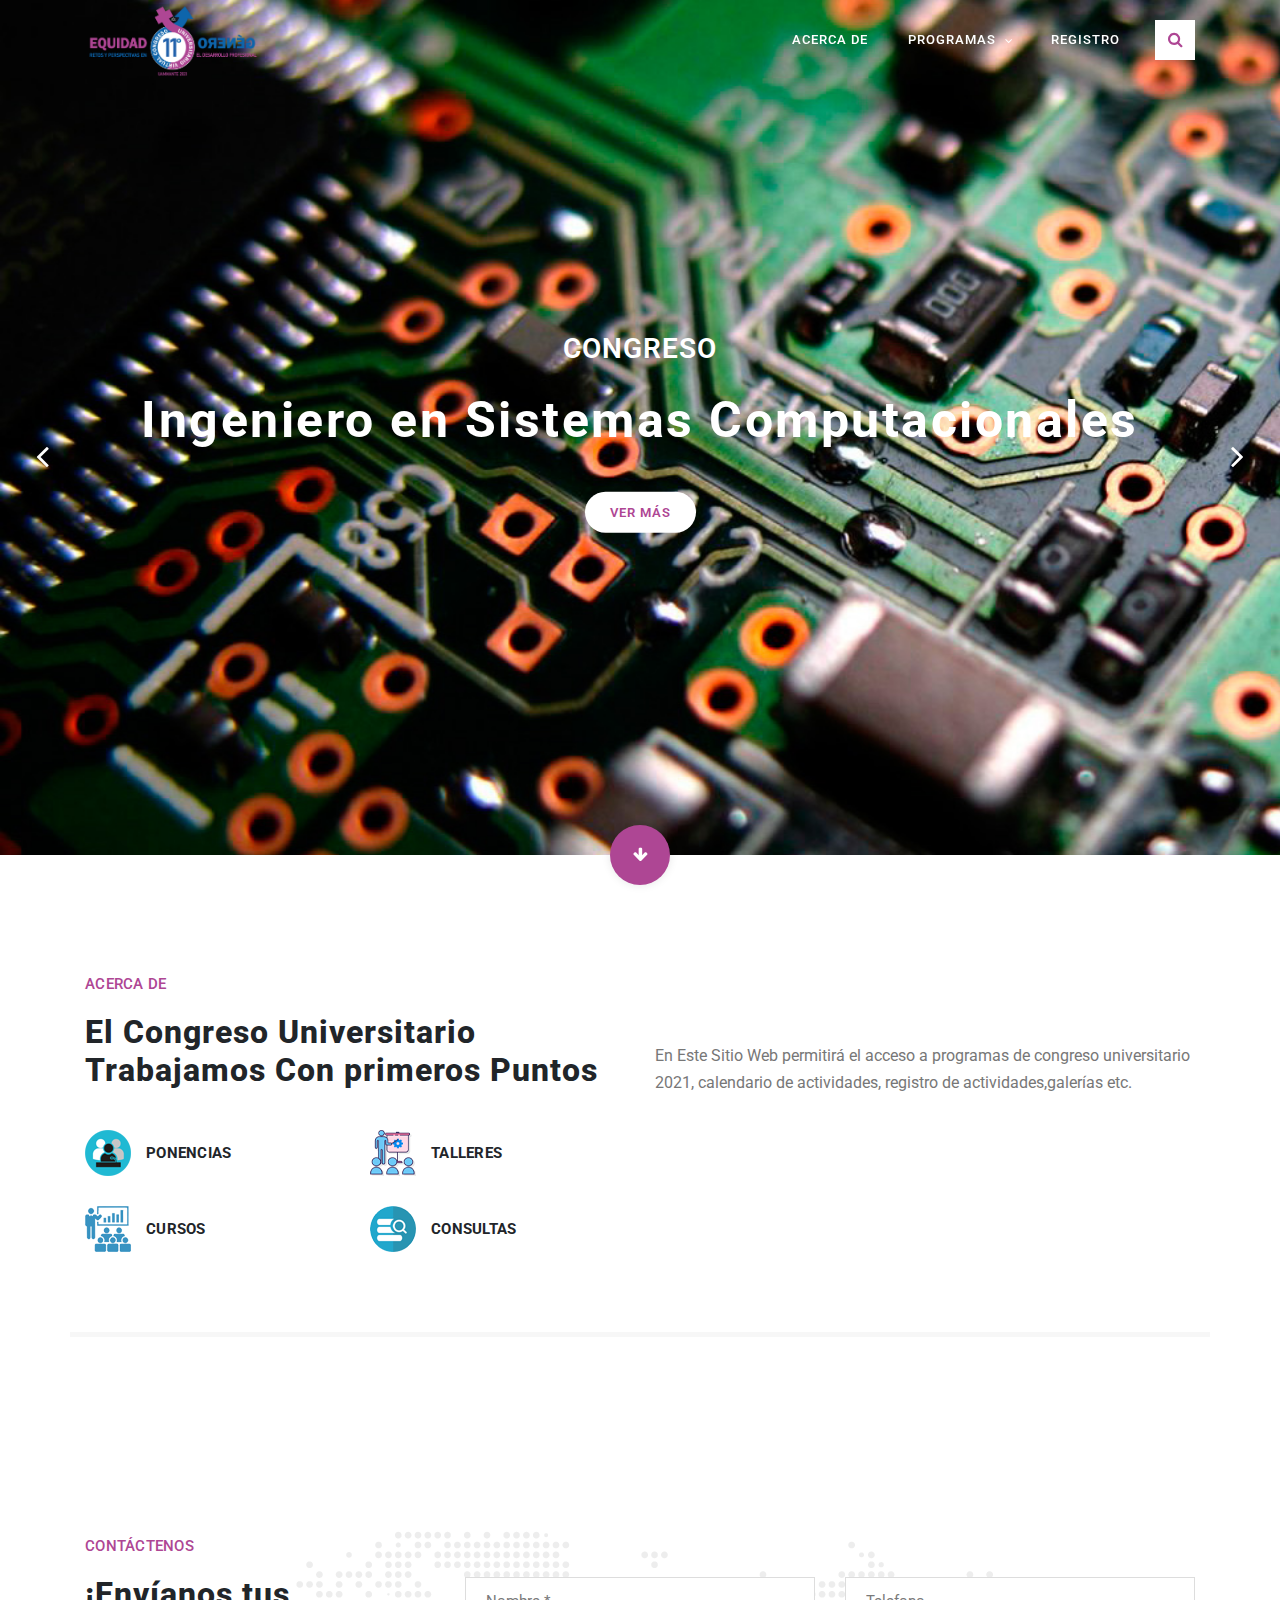
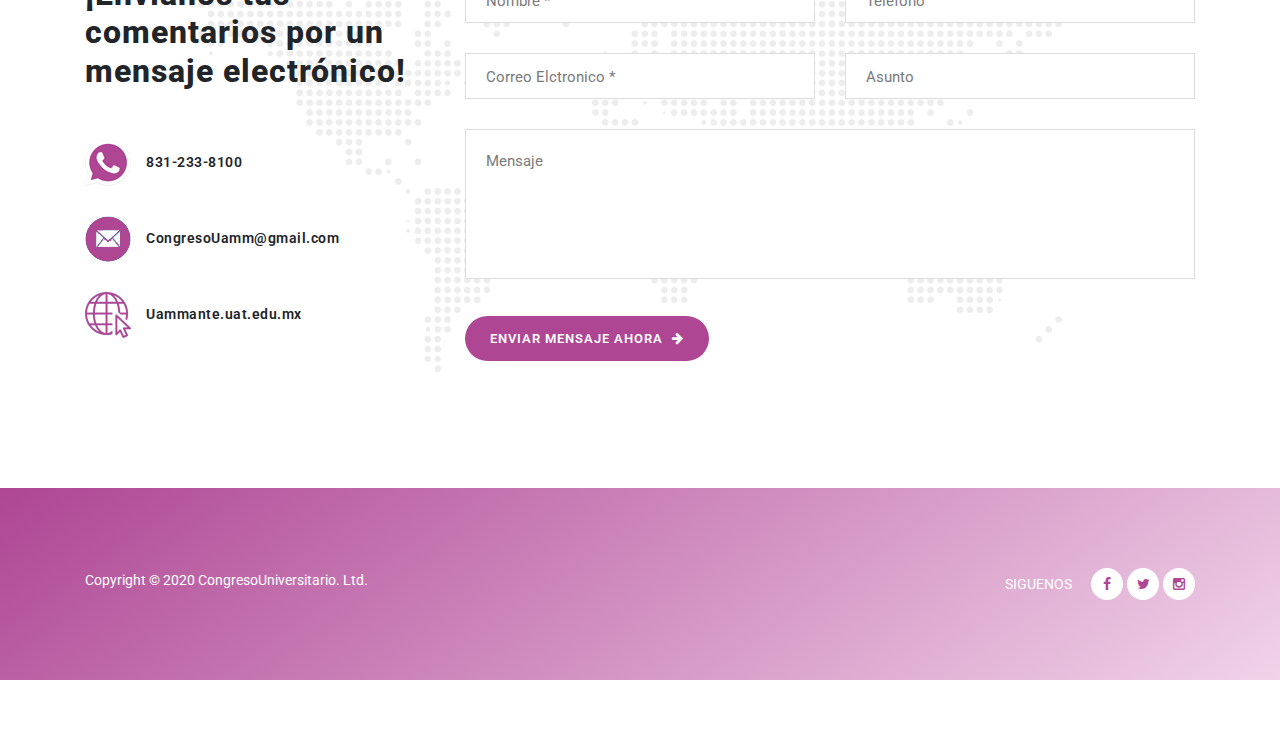
==== index.html @ ddf9e932 "First Commit" ====
<!DOCTYPE html>
<html lang="en">

  <head>

    <meta charset="utf-8">
    <meta name="viewport" content="width=device-width, initial-scale=1, shrink-to-fit=no">
    <meta name="description" content="">
    <meta name="author" content="">
    <link href="https://fonts.googleapis.com/css?family=Raleway:100,200,300,400,500,600,700,800,900&display=swap" rel="stylesheet">

    <title>Congreso Universitario UAMMante 2021</title>

<!--

Breezed Template

https://templatemo.com/tm-543-breezed

-->
    <!-- Additional CSS Files -->
    <link rel="stylesheet" type="text/css" href="assets/css/bootstrap.min.css">

    <link rel="stylesheet" type="text/css" href="assets/css/font-awesome.css">

    <link rel="stylesheet" href="assets/css/templatemo-breezed.css">

    <link rel="stylesheet" href="assets/css/owl-carousel.css">

    <link rel="stylesheet" href="assets/css/lightbox.css">

    <link rel="icon" href="assets/images/Logo.ico">

    <link rel="stylesheet" href="assets/css/stylesUamm.css">
    
   
    </head>
    
    <body>

    
    <!-- ***** Preloader Start ***** -->
    <div id="preloader">
        <div class="jumper">
            <div></div>
            <div></div>
            <div></div>
        </div>
    </div>  
    <!-- ***** Preloader End ***** -->
    
    
    <!-- ***** Header Area Start ***** -->
    <header class="header-area header-sticky">
        <div class="container">
            <div class="row">
                <div class="col-12">
                    <nav class="main-nav">
                        <!-- ***** Logo Start ***** -->
                        <a href="index.html" class="logo">
                            <img src="assets/images/Congreso.png" style="height:75px;">
                        </a>
                        <!-- ***** Logo End ***** -->
                        <!-- ***** Menu Start ***** -->
                        <ul class="nav">
                            
                            <li class="scroll-to-section"><a href="#about">Acerca De</a></li>
                            
                            <li class="submenu">
                                <a href="javascript:;">Programas</a>
                                <ul>
                                    <li><a href="agronomos.html">Agronomos</a></li>
                                    <li><a href="sistemas.html">Sistemas Computacionales</a></li>
                                    <li><a href="">Bioquimicos</a></li>
                                    <li><a href="">Contador Publico</a></li>
                                    <li><a href="">Enfermeria</a></li>
                                    <li><a href="">Nutricion</a></li>
                                </ul>
                            
                            <li class="scroll-to-section"><a href="#contact-us">Registro </a></li> 
                            <div class="search-icon">
                                <a href="#search"><i class="fa fa-search"></i></a>
                            </div>
                        </ul>        
                        <a class='menu-trigger'>
                            <span>Menu</span>
                        </a>
                        <!-- ***** Menu End ***** -->
                    </nav>
                </div>
            </div>
        </div>
    </header>
    <!-- ***** Header Area End ***** -->
    
    <!-- ***** Search Area ***** -->
    <div id="search">
        <button type="button" class="close">×</button>
        <form id="contact" action="#" method="get">
            <fieldset>
                <input type="search" name="q" placeholder="Buscar(s)" aria-label="Search through site content">
            </fieldset>
            <fieldset>
                <button type="submit" class="main-button">Search</button>
            </fieldset>
        </form>
    </div>

    <!-- ***** Main Banner Area Start ***** -->
    <div class="main-banner header-text" id="top">
        
        <div class="Modern-Slider">
          <!-- Item -->
          <div class="item">
            <div class="img-fill">
                <img src="assets/images/Sistemas.jpg" alt="">
                <div class="text-content">
                  <h3>Congreso</h3>
                  <h5>Ingeniero en Sistemas Computacionales</h5>                  
                  <a href="sistemas.html" class="main-filled-button">Ver más</a>
                </div>
            </div>
          </div>
          <!-- // Item -->
          <!-- Item -->
          <div class="item">
            <div class="img-fill">
                <img src="assets/images/Agronomo.jpg" alt="">
                <div class="text-content">
                  <h3>Congreso</h3>
                  <h5>Ingeniero Agrónomo</h5>
                  <a href="agronomos.html" class="main-filled-button">Ver más</a>
                </div>
            </div>
          </div>
          <!-- // Item -->
          <!-- Item -->
          <div class="item">
            <div class="img-fill">
                <img src="assets/images/Bioquimico.jpg" alt="">
                <div class="text-content">
                  <h3>Congreso</h3>
                  <h5>Ingeniero Bioquimico Industrial</h5>
                  <a href="#testimonials" class="main-filled-button">Ver más</a>
                </div>
            </div>
          </div>
          <!-- // Item -->
          <!-- Item -->
          <div class="item">
            <div class="img-fill">
                <img src="assets/images/Enfermeria.jpeg" alt="">
                <div class="text-content main-banner">
                  <h3>Congreso</h3>
                  <h5>Licenciatura En Enfermeria</h5>
                  <a href="#testimonials" class="main-filled-button">Ver más</a>
                </div>
            </div>
          </div>
          <!-- // Item -->
          <!-- Item -->
          <div class="item">
            <div class="img-fill">
                <img src="assets/images/Nutricion.jpg" alt="">
                <div class="text-content ">
                  <h3>Congreso</h3>
                  <h5>Licenciatura En Nutricion</h5>
                  <a href="#testimonials" class="main-filled-button">Ver más</a>
                </div>
            </div>
          </div>
          <!-- // Item -->
          <!-- Item -->
          <div class="item">
            <div class="img-fill">
                <img src="assets/images/Contador.jpg" alt="">
                <div class="text-content">
                  <h3>Congreso</h3>
                  <h5>Contador Publico</h5>
                  <a href="#testimonials" class="main-filled-button">Ver más</a>
                </div>
            </div>
          </div>
          <!-- // Item -->
        </div>
    </div>
    <div class="scroll-down scroll-to-section"><a href="#about"><i class="fa fa-arrow-down"></i></a></div>
    <!-- ***** Main Banner Area End ***** -->

    <!-- ***** About Area Starts ***** -->
    <section class="section" id="about">
        <div class="container">
            <div class="row">
                <div class="col-lg-6 col-md-6 col-xs-12">
                    <div class="left-text-content">
                        <div class="section-heading">
                            <h6>Acerca De</h6>
                            <h2>El Congreso Universitario Trabajamos Con primeros Puntos</h2>
                        </div>
                        <div class="row">
                            <div class="col-md-6 col-sm-6">
                                <div class="service-item">
                                    <img src="assets/images/ponencia.png" alt="">
                                    <h4>Ponencias</h4>
                                </div>
                            </div>
                            <div class="col-md-6 col-sm-6">
                                <div class="service-item">
                                    <img src="assets/images/Talleres.png" alt="">
                                    <h4>Talleres</h4>
                                </div>
                            </div>
                            <div class="col-md-6 col-sm-6">
                                <div class="service-item">
                                    <img src="assets/images/Cursos.png" alt="">
                                    <h4>Cursos</h4>
                                </div>
                            </div>
                            <div class="col-md-6 col-sm-6">
                                <div class="service-item">
                                    <img src="assets/images/Consulta.png" alt="">
                                    <h4>Consultas</h4>
                                </div>
                            </div>                            
                        </div>
                    </div>
                </div>
                <div class="col-lg-6 col-md-6 col-xs-12">
                    <div class="right-text-content">
                        <p><a rel="nofollow noopener" href="https://templatemo.com/tm-543-breezed" target="_parent"></a> 
                        <br>En Este Sitio Web permitirá el acceso a programas de congreso universitario 2021, calendario de actividades, registro de 
                        actividades,galerías etc.</p>
                    </div>
                </div>
            </div>
        </div>
    </section>
    <!-- ***** About Area Ends ***** -->

    <!-- ***** Features Big Item Start ***** -->
    <section class="section" id="features">
       
    <!-- ***** Features Big Item End ***** -->
    <!-- ***** Contact Us Area Starts ***** -->
    <section class="section" id="contact-us">
        <div class="container">
            <div class="row">
                <div class="col-lg-4 col-md-4 col-xs-12">
                    <div class="left-text-content">
                        <div class="section-heading">
                            <h6>CONTÁCTENOS</h6>
                            <h2>¡Envíanos tus comentarios por un mensaje electrónico!</h2>
                        </div>
                        <ul class="contact-info">
                            <li><img src="assets/images/telefono.png" alt="">831-233-8100</li>
                            <li><img src="assets/images/correo.png" alt="">CongresoUamm@gmail.com</li>
                            <li><img src="assets/images/Internet.png" alt="">Uammante.uat.edu.mx</li>
                        </ul>
                    </div>
                </div>
                <div class="col-lg-8 col-md-8 col-xs-12">
                    <div class="contact-form">
                        <form id="contact" onsubmit="SendEmailAsync()">
                          <div class="row">
                            <div class="col-md-6 col-sm-12">
                              <fieldset>
                                <input name="name" type="text" id="name" placeholder="Nombre *" required="">
                              </fieldset>
                            </div>
                            <div class="col-md-6 col-sm-12">
                              <fieldset>
                                <input name="phone" type="text" id="phone" placeholder="Telefono" required="">
                              </fieldset>
                            </div>
                            <div class="col-md-6 col-sm-12">
                              <fieldset>
                                <input name="email" type="email" id="email" placeholder="Correo Elctronico *" required="">
                              </fieldset>
                            </div>
                            <div class="col-md-6 col-sm-12">
                              <fieldset>
                                <input name="subject" type="text" id="subject" placeholder="Asunto">
                              </fieldset>
                            </div>
                            <div class="col-lg-12">
                              <fieldset>
                                <textarea name="message" rows="6" id="message" placeholder="Mensaje" required=""></textarea>
                              </fieldset>
                            </div>
                            <div class="col-lg-12">
                              <fieldset>
                                <button type="submit" id="sendEmail" class="main-button-icon">Enviar Mensaje Ahora <i class="fa fa-arrow-right"></i></button>
                              </fieldset>
                            </div>
                          </div>
                        </form>
                    </div>
                </div>
            </div>
        </div>
    </section>
    <!-- ***** Contact Us Area Ends ***** -->
    
    <!-- ***** Footer Start ***** -->
    <footer>
        <div class="container">
            <div class="row">
                <div class="col-lg-6 col-xs-12">
                    <div class="left-text-content">
                        <p>Copyright &copy; 2020 CongresoUniversitario. Ltd. 
                        
                        
                    </div>
                </div>
                <div class="col-lg-6 col-xs-12">
                    <div class="right-text-content">
                            <ul class="social-icons">
                                <li><p>SIGUENOS</p></li>
                                <li><a rel="nofollow" href="https://www.facebook.com/UAT.UAMMante/"><i class="fa fa-facebook"></i></a></li>
                                <li><a rel="nofollow" href="https://twitter.com/UamManteUat"><i class="fa fa-twitter"></i></a></li>
                                <li><a rel="nofollow" href="https://www.instagram.com/uammante/"><i class="fa fa-instagram"></i></a></li>
                                
                            </ul>
                    </div>
                </div>
            </div>
        </div>
    </footer>

    <!--BacEndScript-->
    <script src="./ScriptsBackEnd/sendEmail.js"></script>

    <!-- jQuery -->
    <script src="assets/js/jquery-2.1.0.min.js"></script>

    <!-- Bootstrap -->
    <script src="assets/js/popper.js"></script>
    <script src="assets/js/bootstrap.min.js"></script>

    <!-- Plugins -->
    <script src="assets/js/owl-carousel.js"></script>
    <script src="assets/js/scrollreveal.min.js"></script>
    <script src="assets/js/waypoints.min.js"></script>
    <script src="assets/js/jquery.counterup.min.js"></script>
    <script src="assets/js/imgfix.min.js"></script> 
    <script src="assets/js/slick.js"></script> 
    <script src="assets/js/lightbox.js"></script> 
    <script src="assets/js/isotope.js"></script> 
    
    <!-- Global Init -->
    <script src="assets/js/custom.js"></script>

    <script>

        $(function() {
            var selectedClass = "";
            $("p").click(function(){
            selectedClass = $(this).attr("data-rel");
            $("#portfolio").fadeTo(50, 0.1);
                $("#portfolio div").not("."+selectedClass).fadeOut();
            setTimeout(function() {
              $("."+selectedClass).fadeIn();
              $("#portfolio").fadeTo(50, 1);
            }, 500);
                
            });
        });

    </script>

  </body>
</html>
---- assets/css/templatemo-breezed.css ----
/*

Breezed Template

https://templatemo.com/tm-543-breezed

*/

/* ---------------------------------------------
Table of contents
------------------------------------------------
01. font & reset css
02. reset
03. global styles
04. header
05. banner
06. features
07. testimonials
08. contact
09. footer
10. preloader
11. search
12. portfolio

--------------------------------------------- */
/* 
---------------------------------------------
font & reset css
--------------------------------------------- 
*/
@import url("https://fonts.googleapis.com/css?family=Poppins:100,200,300,400,500,600,700,800,900");
/* 
---------------------------------------------
reset
--------------------------------------------- 
*/
html, body, div, span, applet, object, iframe, h1, h2, h3, h4, h5, h6, p, blockquote, div
pre, a, abbr, acronym, address, big, cite, code, del, dfn, em, font, img, ins, kbd, q,
s, samp, small, strike, strong, sub, sup, tt, var, b, u, i, center, dl, dt, dd, ol, ul, li,
figure, header, nav, section, article, aside, footer, figcaption {
  margin: 0;
  padding: 0;
  border: 0;
  outline: 0;
}

.clearfix:after {
  content: ".";
  display: block;
  clear: both;
  visibility: hidden;
  line-height: 0;
  height: 0;
}

.clearfix {
  display: inline-block;
}

html[xmlns] .clearfix {
  display: block;
}

* html .clearfix {
  height: 1%;
}

ul, li {
  padding: 0;
  margin: 0;
  list-style: none;
}

header, nav, section, article, aside, footer, hgroup {
  display: block;
}

* {
  box-sizing: border-box;
}

html, body {
  font-family: 'Raleway', sans-serif;
  font-weight: 400;
  background-color: #fff;
  font-size: 16px;
  -ms-text-size-adjust: 100%;
  -webkit-font-smoothing: antialiased;
  -moz-osx-font-smoothing: grayscale;
}

a {
  text-decoration: none !important;
}

h1, h2, h3, h4, h5, h6 {
  margin-top: 0px;
  margin-bottom: 0px;
}

ul {
  margin-bottom: 0px;
}

p {
  font-size: 14px;
  line-height: 25px;
  color: #777;
}

/* 
---------------------------------------------
global styles
--------------------------------------------- 
*/
html,
body {
  background: #fff;
  font-family: 'Raleway', sans-serif;
}

::selection {
  background: #e1aff0;
  color: #fff;
}

::-moz-selection {
  background: #e1aff0;
  color: #fff;
}

@media (max-width: 991px) {
  html, body {
    overflow-x: hidden;
  }
  .mobile-top-fix {
    margin-top: 30px;
    margin-bottom: 0px;
  }
  .mobile-bottom-fix {
    margin-bottom: 30px;
  }
  .mobile-bottom-fix-big {
    margin-bottom: 60px;
  }
}

a.main-stroked-button {
  font-size: 13px;
  border-radius: 25px;
  padding: 11px 25px;
  background-color: transparent;
  border: 2px solid #fff;
  text-transform: uppercase;
  color: #fff;
  font-weight: 600;
  letter-spacing: 1px;
  -webkit-transition: all 0.3s ease 0s;
  -moz-transition: all 0.3s ease 0s;
  -o-transition: all 0.3s ease 0s;
  transition: all 0.3s ease 0s;
}

a.main-stroked-button:hover {
  background-color: #fff;
  color: #ae4694;
}

a.main-filled-button {
  font-size: 13px;
  border-radius: 25px;
  padding: 13px 25px;
  background-color: #fff;
  text-transform: uppercase;
  color: #ae4694;
  font-weight: 600;
  letter-spacing: 1px;
  -webkit-transition: all 0.3s ease 0s;
  -moz-transition: all 0.3s ease 0s;
  -o-transition: all 0.3s ease 0s;
  transition: all 0.3s ease 0s;
}

a.main-filled-button:hover {
  color: #fff;
  background-color: #ae4694;
}

a.main-button-icon {
  font-size: 13px;
  border-radius: 25px;
  padding: 13px 25px;
  background-color: #ae4694;
  text-transform: uppercase;
  color: #fff;
  font-weight: 600;
  letter-spacing: 1px;
  -webkit-transition: all 0.3s ease 0s;
  -moz-transition: all 0.3s ease 0s;
  -o-transition: all 0.3s ease 0s;
  transition: all 0.3s ease 0s;
}

a.main-button-icon i {
  margin-left: 5px;
  -webkit-transition: all 0.3s ease-in-out 0s;
  -moz-transition: all 0.3s ease-in-out 0s;
  -o-transition: all 0.3s ease-in-out 0s;
  transition: all 0.3s ease-in-out 0s;
}

a.main-button-icon:hover i {
  padding-left: 5px;
}

button.main-button {
  outline: none;
  border: none;
  cursor: pointer;
  font-size: 13px;
  border-radius: 25px;
  padding: 10px 25px;
  background-color: #fff;
  text-transform: uppercase;
  color: #ae4694;
  font-weight: 600;
  letter-spacing: 1px;
  -webkit-transition: all 0.3s ease 0s;
  -moz-transition: all 0.3s ease 0s;
  -o-transition: all 0.3s ease 0s;
  transition: all 0.3s ease 0s;
}

button.main-button:hover {
  color: #fff;
  background-color: #ae4694;
}

button.main-button-icon {
  border: none;
  outline: none;
  font-size: 13px;
  border-radius: 25px;
  padding: 13px 25px;
  background-color: #ae4694;
  text-transform: uppercase;
  color: #fff;
  font-weight: 600;
  letter-spacing: 1px;
  -webkit-transition: all 0.3s ease 0s;
  -moz-transition: all 0.3s ease 0s;
  -o-transition: all 0.3s ease 0s;
  transition: all 0.3s ease 0s;
}

button.main-button-icon i {
  margin-left: 5px;
  -webkit-transition: all 0.3s ease-in-out 0s;
  -moz-transition: all 0.3s ease-in-out 0s;
  -o-transition: all 0.3s ease-in-out 0s;
  transition: all 0.3s ease-in-out 0s;
}

button.main-button-icon:hover i {
  padding-left: 5px;
}

a.text-button-icon {
  text-transform: uppercase;
  color: #1e1e1e;
  font-size: 13px;
  font-weight: 600;
  letter-spacing: 1px;
  -webkit-transition: all 0.3s ease 0s;
  -moz-transition: all 0.3s ease 0s;
  -o-transition: all 0.3s ease 0s;
  transition: all 0.3s ease 0s;
}

a.text-button-icon i {
  margin-left: 5px;
  -webkit-transition: all 0.3s ease-in-out 0s;
  -moz-transition: all 0.3s ease-in-out 0s;
  -o-transition: all 0.3s ease-in-out 0s;
  transition: all 0.3s ease-in-out 0s;
}

a.text-button-icon:hover {
  color: #5fb759;
}

a.text-button-icon:hover i {
  padding-left: 5px;
}


.section-heading h6 {
  font-size: 15px;
  font-weight: 500;
  text-transform: uppercase;
  letter-spacing: 0.25px;
  margin-top: 0px;
  margin-bottom: 0px;
}

.section-heading h2 {
  font-size: 32px;
  font-weight: 800;
  letter-spacing: 1px;
  margin-top: 20px;
  margin-bottom: 0px;
}


/* 
---------------------------------------------
header
--------------------------------------------- 
*/

.background-header {
  background-color: #fff;
  height: 80px!important;
  position: fixed!important;
  top: 0px;
  left: 0px;
  right: 0px;
  box-shadow: 0px 0px 10px rgba(0,0,0,0.15)!important;
}

.background-header .logo,
.background-header .main-nav .nav li a {
  color: #1e1e1e!important;
}

.background-header .main-nav .nav li:hover a {
  color: #5fb759!important;
}

.background-header .nav li a.active {
  color: #5fb759!important;
}

.header-area {
  position: absolute;
  top: 0px;
  left: 0px;
  right: 0px;
  z-index: 100;
  height: 100px;
  -webkit-transition: all .5s ease 0s;
  -moz-transition: all .5s ease 0s;
  -o-transition: all .5s ease 0s;
  transition: all .5s ease 0s;
}

.header-area .main-nav {
  min-height: 80px;
  background: transparent;
}

.header-area .main-nav .logo {
  line-height: 80px;
  color: #fff;
  font-size: 28px;
  font-weight: 700;
  text-transform: uppercase;
  letter-spacing: 2px;
  float: left;
  -webkit-transition: all 0.3s ease 0s;
  -moz-transition: all 0.3s ease 0s;
  -o-transition: all 0.3s ease 0s;
  transition: all 0.3s ease 0s;
}


.header-area .main-nav .nav {
  float: right;
  margin-top: 27px;
  margin-right: 0px;
  background-color: transparent;
  -webkit-transition: all 0.3s ease 0s;
  -moz-transition: all 0.3s ease 0s;
  -o-transition: all 0.3s ease 0s;
  transition: all 0.3s ease 0s;
  position: relative;
  z-index: 999;
}

.header-area .main-nav .nav li {
  padding-left: 20px;
  padding-right: 20px;
}

.header-area .main-nav .nav .search-icon {
  float: right;
  margin-left: 15px;
}

.header-area .main-nav .nav .search-icon a {
  background-color: #fff;
  color: #ae4694;
  width: 40px;
  height: 40px;
  display: inline-block;
  text-align: center;
  line-height: 40px;
}

@media (max-width: 767px) {
  .header-area .main-nav .nav .search-icon {
    float: none;
    text-align: center;
    width: 100%;
    background-color: #fff;
    margin-left: 0px;
  }
}

.header-area .main-nav .nav .search-icon a:hover {
  opacity: 1;
  color: #e780ce!important;
}

.header-area .main-nav .nav li a {
  display: block;
  font-weight: 500;
  font-size: 13px;
  color: #7a7a7a;
  text-transform: uppercase;
  -webkit-transition: all 0.3s ease 0s;
  -moz-transition: all 0.3s ease 0s;
  -o-transition: all 0.3s ease 0s;
  transition: all 0.3s ease 0s;
  height: 40px;
  line-height: 40px;
  border: transparent;
  letter-spacing: 1px;
}

.header-area .main-nav .nav li a {
  color: #fff;
}

.header-area .main-nav .nav li:hover a,
.header-area .main-nav .nav li a.active {
  color: #fff!important;
  opacity: 0.5;
}

.background-header .main-nav .nav li:hover a,
.background-header .main-nav .nav li a.active {
  color: #ae4694!important;
  opacity: 1;
}

.header-area .main-nav .nav li.submenu {
  position: relative;
  padding-right: 35px;
}

.header-area .main-nav .nav li.submenu:after {
  font-family: FontAwesome;
  content: "\f107";
  font-size: 12px;
  color: #fff;
  position: absolute;
  right: 18px;
  top: 12px;
}

.background-header .main-nav .nav li.submenu:after {
  color: #7a7a7a;
}

.header-area .main-nav .nav li.submenu ul {
  position: absolute;
  width: 200px;
  box-shadow: 0 2px 28px 0 rgba(0, 0, 0, 0.06);
  overflow: hidden;
  top: 40px;
  opacity: 0;
  transform: translateY(+2em);
  visibility: hidden;
  z-index: -1;
  transition: all 0.3s ease-in-out 0s, visibility 0s linear 0.3s, z-index 0s linear 0.01s;
}

.header-area .main-nav .nav li.submenu ul li {
  margin-left: 0px;
  padding-left: 0px;
  padding-right: 0px;
}

.header-area .main-nav .nav li.submenu ul li a {
  opacity: 1;
  display: block;
  background: #fff;
  color: #7a7a7a!important;
  padding-left: 20px;
  height: 40px;
  line-height: 40px;
  -webkit-transition: all 0.3s ease 0s;
  -moz-transition: all 0.3s ease 0s;
  -o-transition: all 0.3s ease 0s;
  transition: all 0.3s ease 0s;
  position: relative;
  font-size: 13px;
  border-bottom: 1px solid #f5f5f5;
}

.header-area .main-nav .nav li.submenu ul li a:hover {
  background: #fff;
  color: #ae4694!important;
  padding-left: 25px;
}

.header-area .main-nav .nav li.submenu ul li a:hover:before {
  width: 3px;
}

.header-area .main-nav .nav li.submenu:hover ul {
  visibility: visible;
  opacity: 1;
  z-index: 1;
  transform: translateY(0%);
  transition-delay: 0s, 0s, 0.3s;
}

.header-area .main-nav .menu-trigger {
  cursor: pointer;
  display: block;
  position: absolute;
  top: 23px;
  width: 32px;
  height: 40px;
  text-indent: -9999em;
  z-index: 99;
  right: 40px;
  display: none;
}

.header-area .main-nav .menu-trigger span,
.header-area .main-nav .menu-trigger span:before,
.header-area .main-nav .menu-trigger span:after {
  -moz-transition: all 0.4s;
  -o-transition: all 0.4s;
  -webkit-transition: all 0.4s;
  transition: all 0.4s;
  background-color: #1e1e1e;
  display: block;
  position: absolute;
  width: 30px;
  height: 2px;
  left: 0;
}

.background-header .main-nav .menu-trigger span,
.background-header .main-nav .menu-trigger span:before,
.background-header .main-nav .menu-trigger span:after {
  background-color: #1e1e1e;
}

.header-area .main-nav .menu-trigger span:before,
.header-area .main-nav .menu-trigger span:after {
  -moz-transition: all 0.4s;
  -o-transition: all 0.4s;
  -webkit-transition: all 0.4s;
  transition: all 0.4s;
  background-color: #1e1e1e;
  display: block;
  position: absolute;
  width: 30px;
  height: 2px;
  left: 0;
  width: 75%;
}

.background-header .main-nav .menu-trigger span:before,
.background-header .main-nav .menu-trigger span:after {
  background-color: #1e1e1e;
}

.header-area .main-nav .menu-trigger span:before,
.header-area .main-nav .menu-trigger span:after {
  content: "";
}

.header-area .main-nav .menu-trigger span {
  top: 16px;
}

.header-area .main-nav .menu-trigger span:before {
  -moz-transform-origin: 33% 100%;
  -ms-transform-origin: 33% 100%;
  -webkit-transform-origin: 33% 100%;
  transform-origin: 33% 100%;
  top: -10px;
  z-index: 10;
}

.header-area .main-nav .menu-trigger span:after {
  -moz-transform-origin: 33% 0;
  -ms-transform-origin: 33% 0;
  -webkit-transform-origin: 33% 0;
  transform-origin: 33% 0;
  top: 10px;
}

.header-area .main-nav .menu-trigger.active span,
.header-area .main-nav .menu-trigger.active span:before,
.header-area .main-nav .menu-trigger.active span:after {
  background-color: transparent;
  width: 100%;
}

.header-area .main-nav .menu-trigger.active span:before {
  -moz-transform: translateY(6px) translateX(1px) rotate(45deg);
  -ms-transform: translateY(6px) translateX(1px) rotate(45deg);
  -webkit-transform: translateY(6px) translateX(1px) rotate(45deg);
  transform: translateY(6px) translateX(1px) rotate(45deg);
  background-color: #1e1e1e;
}

.background-header .main-nav .menu-trigger.active span:before {
  background-color: #1e1e1e;
}

.header-area .main-nav .menu-trigger.active span:after {
  -moz-transform: translateY(-6px) translateX(1px) rotate(-45deg);
  -ms-transform: translateY(-6px) translateX(1px) rotate(-45deg);
  -webkit-transform: translateY(-6px) translateX(1px) rotate(-45deg);
  transform: translateY(-6px) translateX(1px) rotate(-45deg);
  background-color: #1e1e1e;
}

.background-header .main-nav .menu-trigger.active span:after {
  background-color: #1e1e1e;
}

.header-area.header-sticky {
  min-height: 80px;
}

.header-area.header-sticky .nav {
  margin-top: 20px !important;
}

.header-area.header-sticky .nav li a.active {
  color: #5fb759;
}

@media (max-width: 1200px) {
  .header-area .main-nav .nav li {
    padding-left: 12px;
    padding-right: 12px;
  }
  .header-area .main-nav:before {
    display: none;
  }
}

@media (max-width: 767px) {
  .header-area .main-nav .logo {
    color: #1e1e1e;
  }
  .header-area.header-sticky .nav li a:hover,
  .header-area.header-sticky .nav li a.active {
    color: #5fb759!important;
    opacity: 1;
  }
  .header-area.header-sticky .nav li.search-icon a {
    width: 100%;
  }
  .header-area {
    background-color: #f7f7f7;
    padding: 0px 15px;
    height: 80px;
    box-shadow: none;
    text-align: center;
  }
  .header-area .container {
    padding: 0px;
  }
  .header-area .logo {
    margin-left: 30px;
  }
  .header-area .menu-trigger {
    display: block !important;
  }
  .header-area .main-nav {
    overflow: hidden;
  }
  .header-area .main-nav .nav {
    float: none;
    width: 100%;
    display: none;
    -webkit-transition: all 0s ease 0s;
    -moz-transition: all 0s ease 0s;
    -o-transition: all 0s ease 0s;
    transition: all 0s ease 0s;
    margin-left: 0px;
  }
  .header-area .main-nav .nav li:first-child {
    border-top: 1px solid #eee;
  }
  .header-area.header-sticky .nav {
    margin-top: 80px !important;
  }
  .header-area .main-nav .nav li {
    width: 100%;
    background: #fff;
    border-bottom: 1px solid #eee;
    padding-left: 0px !important;
    padding-right: 0px !important;
  }
  .header-area .main-nav .nav li a {
    height: 50px !important;
    line-height: 50px !important;
    padding: 0px !important;
    border: none !important;
    background: #f7f7f7 !important;
    color: #191a20 !important;
  }
  .header-area .main-nav .nav li a:hover {
    background: #eee !important;
    color: #5fb759!important;
  }
  .header-area .main-nav .nav li.submenu ul {
    position: relative;
    visibility: inherit;
    opacity: 1;
    z-index: 1;
    transform: translateY(0%);
    transition-delay: 0s, 0s, 0.3s;
    top: 0px;
    width: 100%;
    box-shadow: none;
    height: 0px;
  }
  .header-area .main-nav .nav li.submenu ul li a {
    font-size: 12px;
    font-weight: 400;
  }
  .header-area .main-nav .nav li.submenu ul li a:hover:before {
    width: 0px;
  }
  .header-area .main-nav .nav li.submenu ul.active {
    height: auto !important;
  }
  .header-area .main-nav .nav li.submenu:after {
    color: #3B566E;
    right: 25px;
    font-size: 14px;
    top: 15px;
  }
  .header-area .main-nav .nav li.submenu:hover ul, .header-area .main-nav .nav li.submenu:focus ul {
    height: 0px;
  }
}

@media (min-width: 767px) {
  .header-area .main-nav .nav {
    display: flex !important;
  }
}


/* 
---------------------------------------------
banner
--------------------------------------------- 
*/
/* ==== Main CSS === */
.img-fill{
  width: 100%;
  display: block;
  overflow: hidden;
  position: relative;
  text-align: center
}

.img-fill img {
  min-height: 100%;
  min-width: 100%;
  position: relative;
  display: inline-block;
  max-width: none;
}

*,
*:before,
*:after {
  -webkit-box-sizing: border-box;
  box-sizing: border-box;
  -webkit-font-smoothing: antialiased;
  -moz-osx-font-smoothing: grayscale;
}

.Grid1k {
  padding: 0 15px;
  max-width: 1200px;
  margin: auto;
}

.blocks-box,
.slick-slider {
  margin: 0;
  padding: 0!important;
}

.slick-slide {
  float: left /* If RTL Make This Right */ ;
  padding: 0;
}

/* ==== Slider Style === */
.Modern-Slider .item .img-fill{
  height:95vh;
  background:#000;
}

.Modern-Slider .item .info > div{
  display:inline-block!important;
  vertical-align:middle;
}

.Modern-Slider .NextArrow{
  position:absolute;
  top:50%;
  right:30px;
  border:0 none;
  background-color: transparent;
  text-align:center;
  font-size: 36px;
  font-family: 'FontAwesome';
  color:#FFF;
  z-index:5;
  outline: none;
}

.Modern-Slider .NextArrow:before{
  content:'\f105';
}

.Modern-Slider .PrevArrow {
  position:absolute;
  top:50%;
  left:30px;
  border:0 none;
  background-color: transparent;
  text-align:center;
  font-size: 36px;
  font-family: 'FontAwesome';
  color:#FFF;
  z-index:5;
  outline: none;
}

.Modern-Slider .PrevArrow:before{
  content:'\f104';
}

.scroll-down {
  position: absolute;
  left: 50%;
  margin-top: -30px;
  margin-left: -30px;
  z-index: 10;
}

.scroll-down a {
  display: inline-block;
  background-color: #ae4694;
  width: 60px;
  height: 60px;
  text-align: center;
  line-height: 60px;
  border-radius: 50%;
  color: #fff;
  box-shadow: 0px 0px 10px rgba(0,0,0,0.1);
}

ul.slick-dots {
  display: none!important;
}

.Modern-Slider .text-content {
  width: 80%;
  position: absolute;
  top: 50%;
  left: 50%;
  transform: translate(-50%, -50%);
}

.Modern-Slider .item h3 {
  margin-bottom: 25px;
  font-size: 28px;
  text-transform: uppercase;
  font-weight: 600;
  letter-spacing: 1px;
  color:#FFF;
  animation:fadeOutRight 1s both;
}

.Modern-Slider .item h5 {
  margin-bottom: 50px;
  font-size: 50px;
  font-weight: 702;
  letter-spacing: 2.5px;
  color:#FFF;
  overflow:hidden;
  animation:fadeOutLeft 1s both;
}

.Modern-Slider .item a {
  margin: 0 5px;
}

.Modern-Slider .item.slick-active h3{
  animation:fadeInDown 1s both 1s;
}

.Modern-Slider .item.slick-active h5{
  animation:fadeInLeft 1s both 1.5s;
}

.Modern-Slider .item.slick-active{
  animation:Slick-FastSwipeIn 1s both;
}

.Modern-Slider .buttons {
  position: relative;
}

.Modern-Slider {background:#000;}


/* ==== Slick Slider Css Ruls === */
.slick-slider{position:relative;display:block;-webkit-user-select:none;-moz-user-select:none;-ms-user-select:none;user-select:none;-webkit-touch-callout:none;-khtml-user-select:none;-ms-touch-action:pan-y;touch-action:pan-y;-webkit-tap-highlight-color:transparent}
.slick-list{position:relative;display:block;overflow:hidden;margin:0;padding:0}
.slick-list:focus{outline:none}.slick-list.dragging{cursor:hand}
.slick-slider .slick-track,.slick-slider .slick-list{-webkit-transform:translate3d(0,0,0);-ms-transform:translate3d(0,0,0);transform:translate3d(0,0,0)}
.slick-track{position:relative;top:0;left:0;display:block}
.slick-track:before,.slick-track:after{display:table;content:''}.slick-track:after{clear:both}
.slick-loading .slick-track{visibility:hidden}
.slick-slide{display:none;float:left /* If RTL Make This Right */ ;height:100%;min-height:1px}
.slick-slide.dragging img{pointer-events:none}
.slick-initialized .slick-slide{display:block}
.slick-loading .slick-slide{visibility:hidden}
.slick-vertical .slick-slide{display:block;height:auto;border:1px solid transparent}

/*
---------------------------------------------
about
---------------------------------------------
*/

#about {
  padding: 120px 0px 0px 0px;
  position: relative;
  z-index: 9;
}

#about .container {
  border-bottom: 5px solid #f7f7f7;
  padding-bottom: 80px;
}

#about .section-heading {
  margin-bottom: 10px;
}

#about .section-heading h6 {
  color: #ae4694;
}

#about .service-item {
  margin-top: 30px;
}

#about .service-item img {
  float: left;
  margin-right: 15px;
  width: 46px;
  height: 46px;
}

#about .service-item h4 {
  font-size: 15px;
  font-weight: 700;
  text-transform: uppercase;
  letter-spacing: 0.25px;
  line-height: 46px;
}

#about a.main-button-icon {
  display: inline-block;
  margin-top: 60px;
}

#about .right-text-content {
  margin-top: 40px;
}

#about .right-text-content p {
  font-size: 16px;
  line-height: 27px;
  color: #777;
}


/*
---------------------------------------------
features
---------------------------------------------
*/

#features {
  padding-top: 80px;
  padding-bottom: 70px;
}

#features .features-item {
  margin-bottom: 50px;
}

.features-item .features-icon {
  float: left;
}

#features .features-content {
  margin-left: 75px;
}

.features-item .features-content h4 {
  font-size: 15px;
  font-weight: 700;
  text-transform: uppercase;
  letter-spacing: 0.25px;
  margin-bottom: 15px;
}

.features-item .features-content p {
  margin-bottom: 15px;
}



/*
---------------------------------------------
subscribe
---------------------------------------------
*/

#subscribe {
  padding: 80px 0px;
  background-image: url(../images/slide-02.jpg);
  background-position: center center;
  background-repeat: no-repeat;
  background-size: cover;
}

#subscribe .section-heading {
  text-align: center;
  color: #fff;
  margin-bottom: 25px;
}

#subscribe p {
  text-align: center;
  font-size: 16px;
  line-height: 27px;
  color: #fff;
  margin-bottom: 40px;
}

#subscribe input {
  width: 100%;
  height: 38px;
  border-radius: 19px;
  border: 1px solid #fff;
  background-color: transparent;
  padding: 0px 20px;
  font-size: 13px;
  color: #fff;
  outline: none;
}

.subscribe-form ::-webkit-input-placeholder { /* Edge */
  color: #fff;
}

.subscribe-form :-ms-input-placeholder { /* Internet Explorer 10-11 */
  color: #fff;
}

.subscribe-form ::placeholder {
  color: #fff;
}

@media (max-width: 767px) {
  #subscribe fieldset {
    text-align: center;
    margin-bottom: 20px;
  }
}

/*
--------------------------------------------
testimonials
--------------------------------------------
*/
#testimonials {
  margin-top: 120px;
  padding: 80px 0px;
  padding: 120px 0px;
  background-image: url(../images/nubes.jpg);
  background-position: center center;
  background-repeat: no-repeat;
  background-size: cover;
}
#testimonials .section-heading {
  text-align: center;
  color: #fff;
  margin-bottom: 60px;
}

#testimonials .item {
  position: relative;
  text-align: center;
}

#testimonials .item h4 {
  font-size: 17px;
  font-weight: 700;
  text-transform: uppercase;
  color: #fff;
  letter-spacing: 1px;
  margin-top: 22px;
  margin-bottom: 7px;
}


#testimonials .item span {
  color: #fff;
  font-weight: 500;
  font-size: 13px;
  text-transform: uppercase;
  letter-spacing: 0.5px;
}

#testimonials .item .member-thumb {
  position: relative;
}

#testimonials .item .hover-effect {
  cursor: pointer;
  position: absolute;
  top: 0;
  bottom: 0;
  width: 100%;
  background-color: rgba(0,0,0,0.95);
  opacity: 0;
  visibility: hidden;
  -webkit-transition: all 0.5s ease 0s;
  -moz-transition: all 0.5s ease 0s;
  -o-transition: all 0.5s ease 0s;
  transition: all 0.5s ease 0s;
}

#testimonials .item .hover-content {
  position: absolute;
  top: 50%;
  left: 50%;
  transform: translate(-50%, -50%);
  width: 100%;
}

#testimonials .item:hover .hover-effect {
  opacity: 1;
  visibility: visible;
}

#testimonials .item .hover-effect ul li {
  display: inline-block;
  margin: 0px 5px;
}

#testimonials .item .hover-effect ul li a {
  width: 32px;
  height: 32px;
  display: inline-block;
  text-align: center;
  line-height: 32px;
  font-size: 14px;
  background-color: #fff;
  border-radius: 50%;
  color: #ae4694;
  -webkit-transition: all 0.3s ease 0s;
  -moz-transition: all 0.3s ease 0s;
  -o-transition: all 0.3s ease 0s;
  transition: all 0.3s ease 0s;
}

#testimonials .item .hover-effect ul li a:hover {
  color: #fff;
  background-color: #ae4694;
}

#testimonials .owl-carousel {
  padding-bottom: 60px;
}

.owl-dots {
  position: absolute;
  left: 50%;
  transform: translateX(-50%);
  bottom: 0;
}

.owl-dots .owl-dot {
  outline: none;
  height: 10px;
}

.owl-dots .owl-dot span {
  width: 8px;
  height: 8px;
  background-color: #fff;
  border-radius: 50%;
  display: inline-block;
  margin: 0px 5px;
  outline: none;
  -webkit-transition: all 0.2s ease 0s;
  -moz-transition: all 0.2s ease 0s;
  -o-transition: all 0.2s ease 0s;
  transition: all 0.2s ease 0s;
}

.owl-dots .active span {
  width: 10px;
  height: 10px;
  margin-bottom: -1px;
}



/*
--------------------------------------------
agronomos
--------------------------------------------
*/
#agronomos {
  margin-top: 120px;
  padding: 80px 0px;
  padding: 120px 0px;
  background-image: url(../images/nubesia.jpg);
  background-position: center center;
  background-repeat: no-repeat;
  background-size: cover;
}
#agronomos .section-heading {
  text-align: center;
  color: #fff;
  margin-bottom: 60px;
}

#agronomos .item {
  position: relative;
  text-align: center;
}

#agronomos .item h4 {
  font-size: 17px;
  font-weight: 700;
  text-transform: uppercase;
  color: #fff;
  letter-spacing: 1px;
  margin-top: 22px;
  margin-bottom: 7px;
}

#agronomos .item h5 {
  font-size: 15px;
  font-weight: 700;
  text-transform: uppercase;
  color: #fff;
  letter-spacing: 1px;
  margin-top: 22px;
  margin-bottom: 7px;
}

#agronomos .item span {
  color: #fff;
  font-weight: 500;
  font-size: 13px;
  text-transform: uppercase;
  letter-spacing: 0.5px;
}

#agronomos .item .member-thumb {
  position: relative;
}

#agronomos .item .hover-effect {
  cursor: pointer;
  position: absolute;
  top: 0;
  bottom: 0;
  width: 100%;
  background-color: rgba(0,0,0,0.95);
  opacity: 0;
  visibility: hidden;
  -webkit-transition: all 0.5s ease 0s;
  -moz-transition: all 0.5s ease 0s;
  -o-transition: all 0.5s ease 0s;
  transition: all 0.5s ease 0s;
}

#agronomos .item .hover-content {
  position: absolute;
  top: 50%;
  left: 50%;
  transform: translate(-50%, -50%);
  width: 100%;
}

#agronomos .item:hover .hover-effect {
  opacity: 1;
  visibility: visible;
}

#agronomos .item .hover-effect ul li {
  display: inline-block;
  margin: 0px 5px;
}

#agronomos .item .hover-effect ul li a {
  width: 32px;
  height: 32px;
  display: inline-block;
  text-align: center;
  line-height: 32px;
  font-size: 14px;
  background-color: #fff;
  border-radius: 50%;
  color: #46ae54;
  -webkit-transition: all 0.3s ease 0s;
  -moz-transition: all 0.3s ease 0s;
  -o-transition: all 0.3s ease 0s;
  transition: all 0.3s ease 0s;
}

#agronomos .item .hover-effect ul li a:hover {
  color: #fff;
  background-color: #46ae5c;
}

#agronomos .owl-carousel {
  padding-bottom: 60px;
}

.owl-dots {
  position: absolute;
  left: 50%;
  transform: translateX(-50%);
  bottom: 0;
}

.owl-dots .owl-dot {
  outline: none;
  height: 10px;
}

.owl-dots .owl-dot span {
  width: 8px;
  height: 8px;
  background-color: #fff;
  border-radius: 50%;
  display: inline-block;
  margin: 0px 5px;
  outline: none;
  -webkit-transition: all 0.2s ease 0s;
  -moz-transition: all 0.2s ease 0s;
  -o-transition: all 0.2s ease 0s;
  transition: all 0.2s ease 0s;
}

.owl-dots .active span {
  width: 10px;
  height: 10px;
  margin-bottom: -1px;
}


/* 
---------------------------------------------
contact
--------------------------------------------- 
*/

#contact-us .section-heading {
  margin-bottom: 50px;
}

#contact-us .section-heading h6 {
  color: #ae4694;
}

#contact-us .left-text-content ul li {
  margin-bottom: 30px;
}

#contact-us .left-text-content ul li {
  font-size: 14px;
  font-weight: 600;
  letter-spacing: 0.5px;
}

#contact-us .left-text-content ul li img {
  margin-right: 15px;
}

#contact-us {
  padding: 120px 0px;
  background-image: url(../images/dotted-map-bg.png);
  background-position: center center;
  background-repeat: no-repeat;
}

#contact {
  margin-top: 40px;
}

.contact-form input,
.contact-form textarea {
  color: #7a7a7a;
  font-size: 15px;
  border: 1px solid #ddd;
  background-color: #fff;
  width: 100%;
  height: 46px;
  outline: none;
  padding-top: 3px;
  padding-left: 20px;
  padding-right: 20px;
  -webkit-appearance: none;
  -moz-appearance: none;
  appearance: none;
  margin-bottom: 30px;
}

.contact-form textarea {
  height: 150px;
  resize: none;
  padding: 20px;
}

.contact-form ::-webkit-input-placeholder { /* Edge */
  color: #7a7a7a;
}

.contact-form :-ms-input-placeholder { /* Internet Explorer 10-11 */
  color: #7a7a7a;
}

.contact-form ::placeholder {
  color: #7a7a7a;
}





/* 
---------------------------------------------
footer
--------------------------------------------- 
*/

footer {
  padding: 80px 0px;
  background: rgb(51,155,158);
  background: linear-gradient(145deg, rgb(174, 70, 148) 0%, rgba(241,211,233,1) 100%);
}

footer .left-text-content p {
  color: #fff;
  font-size: 14px;
}

footer .left-text-content a {
  color: #fff;
}

footer .right-text-content {
  float: right;
}

footer .right-text-content p {
  color: #fff;
  font-size: 14px;
  margin-right: 15px;
  text-transform: uppercase;
}

footer .right-text-content ul li {
  display: inline-block;
}

footer .right-text-content ul li a {
  width: 32px;
  height: 32px;
  display: inline-block;
  text-align: center;
  line-height: 32px;
  font-size: 14px;
  background-color: #fff;
  border-radius: 50%;
  color: #ae4694;
  -webkit-transition: all 0.3s ease 0s;
  -moz-transition: all 0.3s ease 0s;
  -o-transition: all 0.3s ease 0s;
  transition: all 0.3s ease 0s;
}

footer .right-text-content ul li a:hover {
  background-color: #e1c1e9;
  color: #fff;
}

@media (max-width: 992px) {
  footer .left-text-content p {
    text-align: center;
    margin-bottom: 30px;
  }
  footer .right-text-content {
    float: none;
    text-align: center;
  }
}



/* 
---------------------------------------------
preloader
--------------------------------------------- 
*/
#preloader {
  overflow: hidden;
  background-image: linear-gradient(145deg, #ffffff 0%, #ae4694 100%);
  left: 0;
  right: 0;
  top: 0;
  bottom: 0;
  position: fixed;
  z-index: 99999;
  color: #fff;
}

#preloader .jumper {
  left: 0;
  top: 0;
  right: 0;
  bottom: 0;
  display: block;
  position: absolute;
  margin: auto;
  width: 50px;
  height: 50px;
}

#preloader .jumper > div {
  background-color: #fff;
  width: 10px;
  height: 10px;
  border-radius: 100%;
  -webkit-animation-fill-mode: both;
  animation-fill-mode: both;
  position: absolute;
  opacity: 0;
  width: 50px;
  height: 50px;
  -webkit-animation: jumper 1s 0s linear infinite;
  animation: jumper 1s 0s linear infinite;
}

#preloader .jumper > div:nth-child(2) {
  -webkit-animation-delay: 0.33333s;
  animation-delay: 0.33333s;
}

#preloader .jumper > div:nth-child(3) {
  -webkit-animation-delay: 0.66666s;
  animation-delay: 0.66666s;
}

@-webkit-keyframes jumper {
  0% {
    opacity: 0;
    -webkit-transform: scale(0);
    transform: scale(0);
  }
  5% {
    opacity: 1;
  }
  100% {
    -webkit-transform: scale(1);
    transform: scale(1);
    opacity: 0;
  }
}

@keyframes jumper {
  0% {
    opacity: 0;
    -webkit-transform: scale(0);
    transform: scale(0);
  }
  5% {
    opacity: 1;
  }
  100% {
    opacity: 0;
  }
}




/* 
---------------------------------------------
search
--------------------------------------------- 
*/

#search {
  z-index: 9999;
  position: fixed;
  top: 0px;
  left: 0px;
  width: 100%;
  height: 100%;
  background-color: rgba(0, 0, 0, 0.95);
  -webkit-transition: all 0.5s ease-in-out;
  -moz-transition: all 0.5s ease-in-out;
  -o-transition: all 0.5s ease-in-out;
  -ms-transition: all 0.5s ease-in-out;
  transition: all 0.5s ease-in-out;
  -webkit-transform: translate(0px, -100%) scale(0, 0);
  -moz-transform: translate(0px, -100%) scale(0, 0);
  -o-transform: translate(0px, -100%) scale(0, 0);
  -ms-transform: translate(0px, -100%) scale(0, 0);
  transform: translate(0px, -100%) scale(0, 0);
  opacity: 0;
}
#search input {
  position: absolute;
  top: 50%;
  width: 100%;
  color: white;
  background: rgba(0, 0, 0, 0);
  font-size: 60px;
  font-weight: 300;
  text-align: center;
  border: 0px;
  margin: 0px auto;
  margin-top: -51px;
  padding-left: 30px;
  padding-right: 30px;
  outline: none;
}
#search .main-button {
  color: #fff;
  position: absolute;
  text-transform: uppercase;
  border-radius: 20px;
  font-size: 13px;
  font-weight: 600;
  padding: 11px 25px;
  letter-spacing: 1px;
  transform: translateX(-15%);
  top: 50%;
  left: 50%;
  margin-top: 61px;
  margin-left: -45px;
  background-color: #ae4694;
  border: black;
}
#search .close {
  border-radius: 50%;
  position: fixed;
  top: 15px;
  right: 15px;
  color: #fff;
  background-color: #ae4694;
  outline: none;
  opacity: 1;
  display: inline-block;
  width: 60px;
  height: 60px;
  text-align: center;
  line-height: 60px;
  font-size: 28px;
}
#search.open {
  -webkit-transform: translate(0px, 0px) scale(1, 1);
  -moz-transform: translate(0px, 0px) scale(1, 1);
  -o-transform: translate(0px, 0px) scale(1, 1);
  -ms-transform: translate(0px, 0px) scale(1, 1);
  transform: translate(0px, 0px) scale(1, 1);
  opacity: 1;
}




/* 
---------------------------------------------
portfolio
--------------------------------------------- 
*/

#projects .filters {
  margin-top: 50px;
}
#projects .filters ul {
  padding: 0;
}
#projects .filters ul li {
  list-style: none;
  display: block;
  padding: 15px 0px;
  cursor: pointer;
  position: relative;
  font-size: 13px;
  font-weight: 700;
  color: #9a9a9a;
  text-transform: uppercase;
  -webkit-transition: all 0.3s ease-in-out;
  -moz-transition: all 0.3s ease-in-out;
  -o-transition: all 0.3s ease-in-out;
  -ms-transition: all 0.3s ease-in-out;
  transition: all 0.3s ease-in-out;
}
#projects .filters ul li.active,
#projects .filters ul li:hover {
  color: #ae4694;
}
#projects .filters-content {
  margin-top: 50px;
}
#projects .filters-content .show {
  opacity: 1;
  visibility: visible;
  transition: all 350ms;
}
#projects .filters-content .hide {
  opacity: 0;
  visibility: hidden;
  transition: all 350ms;
}

#projects .filters-content .all {
  margin-bottom: 30px;
}

#projects .filters-content .item {
  text-align: center;
  cursor: pointer;
  -webkit-transition: all 0.3s ease-in-out;
  -moz-transition: all 0.3s ease-in-out;
  -o-transition: all 0.3s ease-in-out;
  -ms-transition: all 0.3s ease-in-out;
  transition: all 0.3s ease-in-out;
}
#projects .filters-content .item:hover {
  opacity: 0.75;
}
#projects .filters-content .item .p-inner {
  padding: 20px 30px;
  box-shadow: 0 0 5px rgba(0, 0, 0, 0.3);
}
#projects .filters-content .item .p-inner h5 {
  font-size: 15px;
}
#projects .filters-content .item .p-inner .cat {
  font-size: 13px;
}
#projects .filters-content .item img {
  width: 100%;
}

#projects {
  padding-top: 120px;
}

#projects .section-heading {
  margin-bottom: 60px;
}

#projects .section-heading h6 {
  color: #ae4694;
}


@media (max-width: 992px) {
  #projects .filters ul li {
    display: inline-block;
    margin-right: 10px;
    padding: 0px;
  }
  #projects .section-heading {
    margin-bottom: 0px;
  }
}
---- assets/css/owl-carousel.css ----
/**
 * Owl Carousel v2.3.4
 * Copyright 2013-2018 David Deutsch
 * Licensed under: SEE LICENSE IN https://github.com/OwlCarousel2/OwlCarousel2/blob/master/LICENSE
 */
/*
 *  Owl Carousel - Core
 */
.owl-carousel {
  display: none;
  width: 100%;
  -webkit-tap-highlight-color: transparent;
  /* position relative and z-index fix webkit rendering fonts issue */
  position: relative;
  z-index: 1; }
  .owl-carousel .owl-stage {
    position: relative;
    -ms-touch-action: pan-Y;
    touch-action: manipulation;
    -moz-backface-visibility: hidden;
    /* fix firefox animation glitch */ }
  .owl-carousel .owl-stage:after {
    content: ".";
    display: block;
    clear: both;
    visibility: hidden;
    line-height: 0;
    height: 0; }
  .owl-carousel .owl-stage-outer {
    position: relative;
    overflow: hidden;
    /* fix for flashing background */
    -webkit-transform: translate3d(0px, 0px, 0px); }
  .owl-carousel .owl-wrapper,
  .owl-carousel .owl-item {
    -webkit-backface-visibility: hidden;
    -moz-backface-visibility: hidden;
    -ms-backface-visibility: hidden;
    -webkit-transform: translate3d(0, 0, 0);
    -moz-transform: translate3d(0, 0, 0);
    -ms-transform: translate3d(0, 0, 0); }
  .owl-carousel .owl-item {
    position: relative;
    min-height: 1px;
    float: left;
    -webkit-backface-visibility: hidden;
    -webkit-tap-highlight-color: transparent;
    -webkit-touch-callout: none; }
  .owl-carousel .owl-item img {
    display: block;
    width: 100%; }
  .owl-carousel .owl-nav.disabled,
  .owl-carousel .owl-dots.disabled {
    display: none; }
  .owl-carousel .owl-nav .owl-prev,
  .owl-carousel .owl-nav .owl-next,
  .owl-carousel .owl-dot {
    cursor: pointer;
    -webkit-user-select: none;
    -khtml-user-select: none;
    -moz-user-select: none;
    -ms-user-select: none;
    user-select: none; }
  .owl-carousel .owl-nav button.owl-prev,
  .owl-carousel .owl-nav button.owl-next,
  .owl-carousel button.owl-dot {
    background: none;
    color: inherit;
    border: none;
    padding: 0 !important;
    font: inherit; }
  .owl-carousel.owl-loaded {
    display: block; }
  .owl-carousel.owl-loading {
    opacity: 0;
    display: block; }
  .owl-carousel.owl-hidden {
    opacity: 0; }
  .owl-carousel.owl-refresh .owl-item {
    visibility: hidden; }
  .owl-carousel.owl-drag .owl-item {
    -ms-touch-action: pan-y;
        touch-action: pan-y;
    -webkit-user-select: none;
    -moz-user-select: none;
    -ms-user-select: none;
    user-select: none; }
  .owl-carousel.owl-grab {
    cursor: move;
    cursor: grab; }
  .owl-carousel.owl-rtl {
    direction: rtl; }
  .owl-carousel.owl-rtl .owl-item {
    float: right; }

/* No Js */
.no-js .owl-carousel {
  display: block; }

/*
 *  Owl Carousel - Animate Plugin
 */
.owl-carousel .animated {
  animation-duration: 1000ms;
  animation-fill-mode: both; }

.owl-carousel .owl-animated-in {
  z-index: 0; }

.owl-carousel .owl-animated-out {
  z-index: 1; }

.owl-carousel .fadeOut {
  animation-name: fadeOut; }

@keyframes fadeOut {
  0% {
    opacity: 1; }
  100% {
    opacity: 0; } }

/*
 * 	Owl Carousel - Auto Height Plugin
 */
.owl-height {
  transition: height 500ms ease-in-out; }

/*
 * 	Owl Carousel - Lazy Load Plugin
 */
.owl-carousel .owl-item {
  /**
			This is introduced due to a bug in IE11 where lazy loading combined with autoheight plugin causes a wrong
			calculation of the height of the owl-item that breaks page layouts
		 */ }
  .owl-carousel .owl-item .owl-lazy {
    opacity: 0;
    transition: opacity 400ms ease; }
  .owl-carousel .owl-item .owl-lazy[src^=""], .owl-carousel .owl-item .owl-lazy:not([src]) {
    max-height: 0; }
  .owl-carousel .owl-item img.owl-lazy {
    transform-style: preserve-3d; }

/*
 * 	Owl Carousel - Video Plugin
 */
.owl-carousel .owl-video-wrapper {
  position: relative;
  height: 100%;
  background: #000; }

.owl-carousel .owl-video-play-icon {
  position: absolute;
  height: 80px;
  width: 80px;
  left: 50%;
  top: 50%;
  margin-left: -40px;
  margin-top: -40px;
  background: url("owl.video.play.png") no-repeat;
  cursor: pointer;
  z-index: 1;
  -webkit-backface-visibility: hidden;
  transition: transform 100ms ease; }

.owl-carousel .owl-video-play-icon:hover {
  -ms-transform: scale(1.3, 1.3);
      transform: scale(1.3, 1.3); }

.owl-carousel .owl-video-playing .owl-video-tn,
.owl-carousel .owl-video-playing .owl-video-play-icon {
  display: none; }

.owl-carousel .owl-video-tn {
  opacity: 0;
  height: 100%;
  background-position: center center;
  background-repeat: no-repeat;
  background-size: contain;
  transition: opacity 400ms ease; }

.owl-carousel .owl-video-frame {
  position: relative;
  z-index: 1;
  height: 100%;
  width: 100%; }
---- assets/css/stylesUamm.css ----
@import url('https://fonts.googleapis.com/css2?family=Roboto:wght@300&display=swap');

body{
    font-family: 'Roboto', sans-serif;
}


.main-banner{
    color: #212121;
}
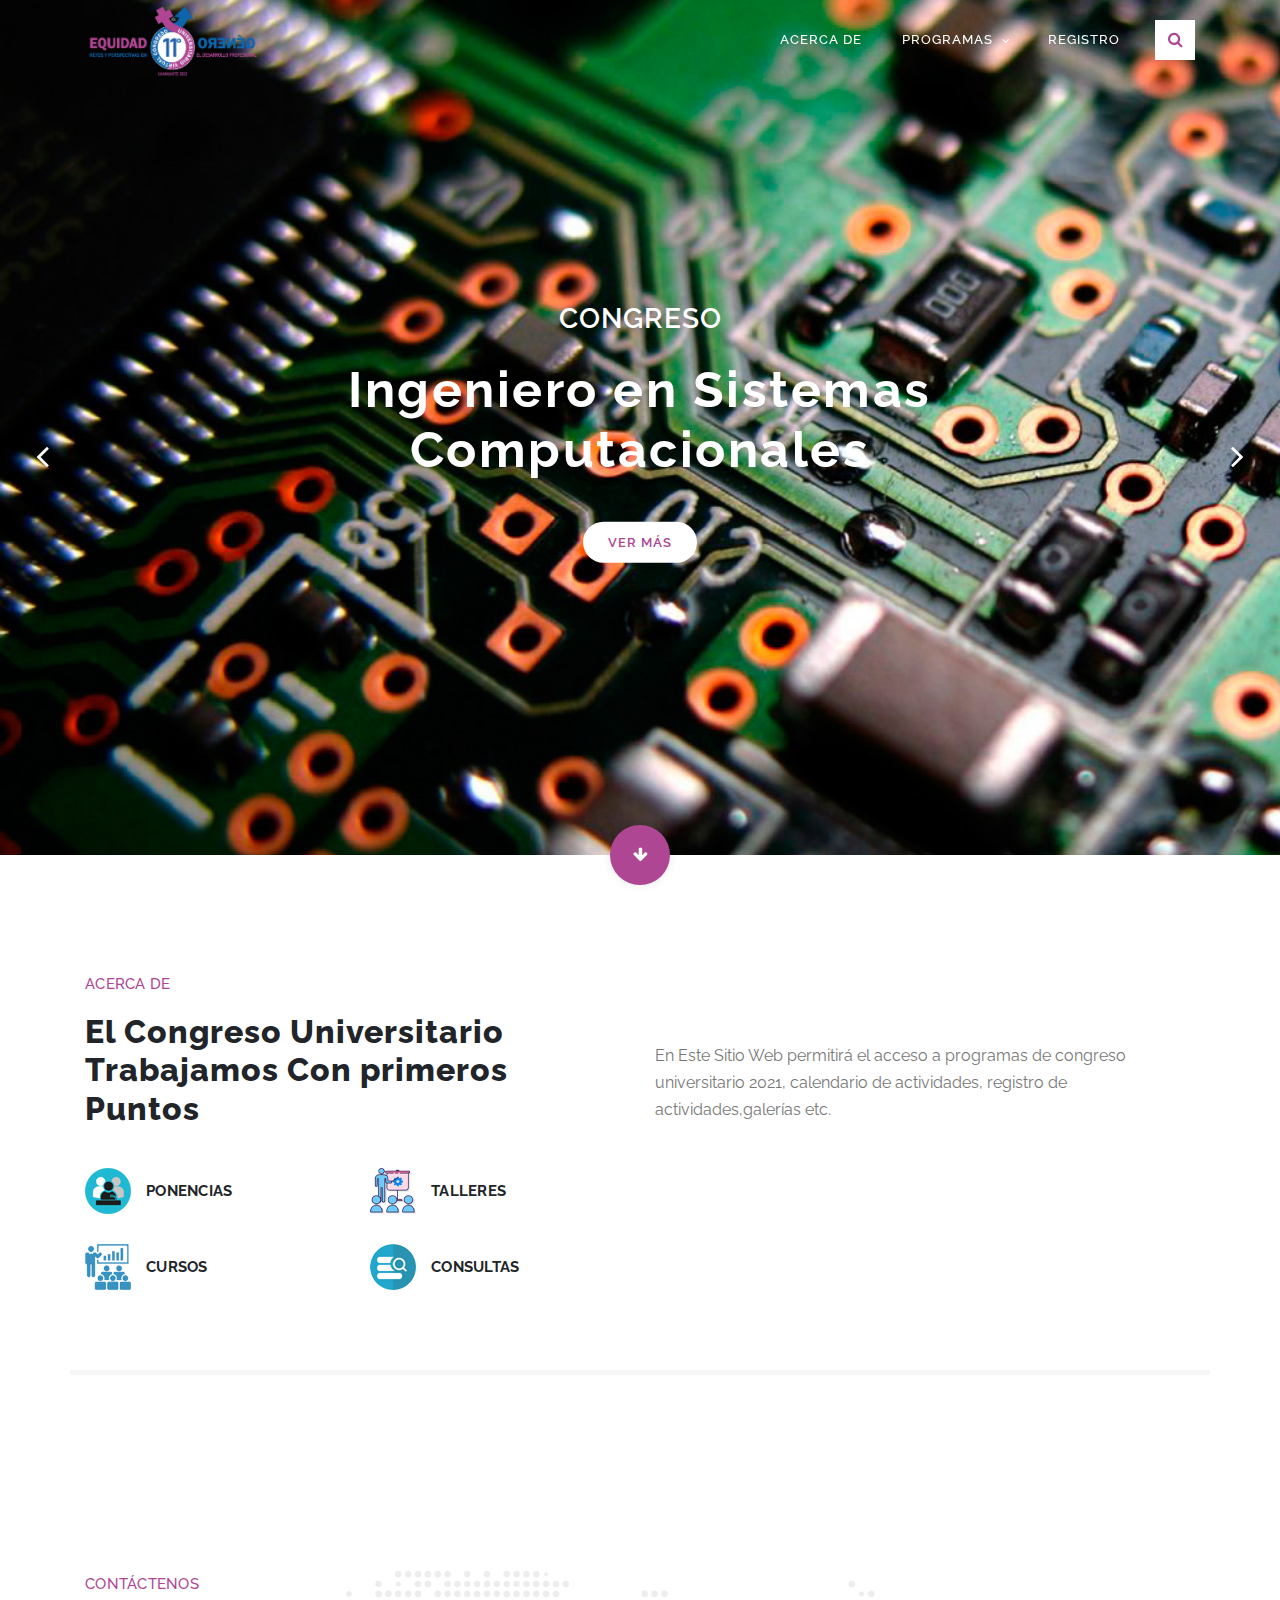
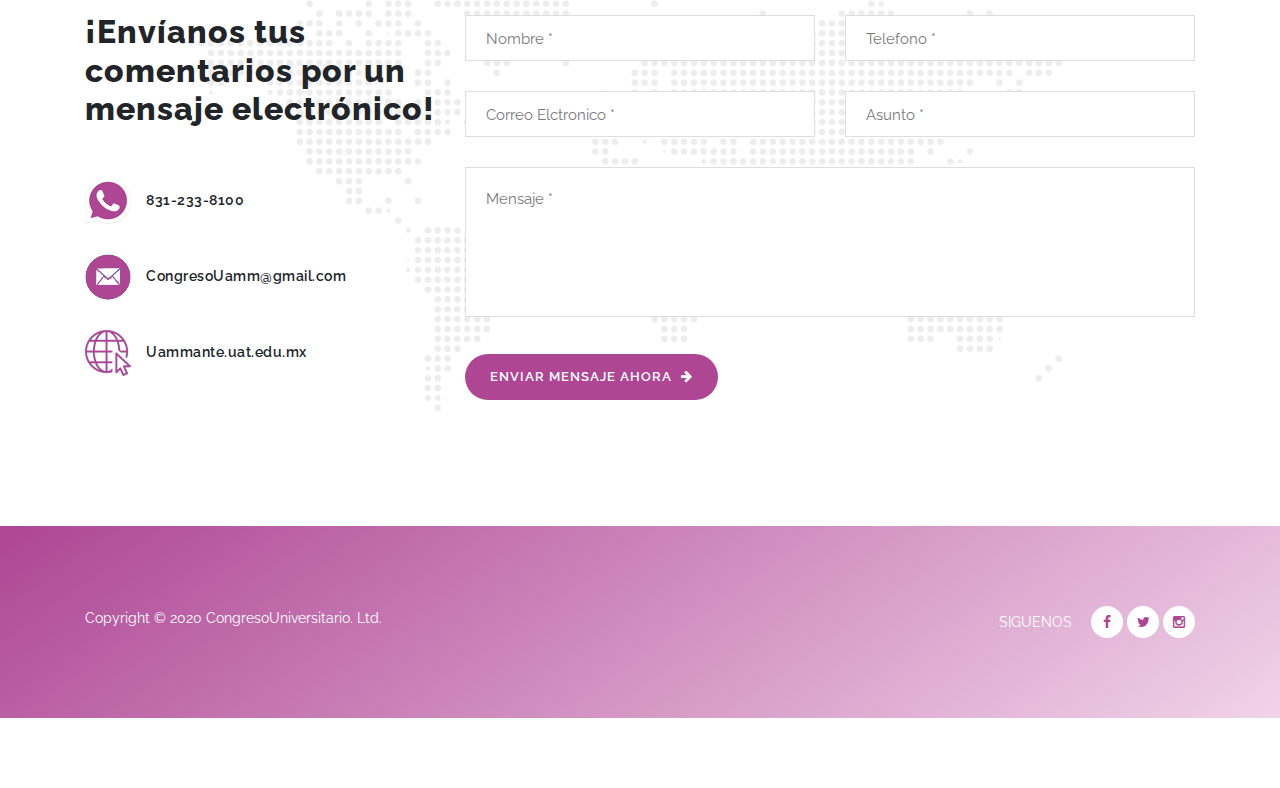
==== commit 73278d4f: "Scripts Improved" ====
--- a/index.html
+++ b/index.html
@@ -31,7 +31,7 @@
 
     <link rel="icon" href="assets/images/Logo.ico">
 
-    <link rel="stylesheet" href="assets/css/stylesUamm.css">
+    <link rel="stylesheet" href="assets/css/uamm.css">
     
    
     </head>
@@ -269,7 +269,7 @@
                             </div>
                             <div class="col-md-6 col-sm-12">
                               <fieldset>
-                                <input name="phone" type="text" id="phone" placeholder="Telefono" required="">
+                                <input name="phone" type="text" id="phone" placeholder="Telefono *" required="">
                               </fieldset>
                             </div>
                             <div class="col-md-6 col-sm-12">
@@ -279,18 +279,20 @@
                             </div>
                             <div class="col-md-6 col-sm-12">
                               <fieldset>
-                                <input name="subject" type="text" id="subject" placeholder="Asunto">
+                                <input name="subject" type="text" id="subject" placeholder="Asunto *">
                               </fieldset>
                             </div>
                             <div class="col-lg-12">
                               <fieldset>
-                                <textarea name="message" rows="6" id="message" placeholder="Mensaje" required=""></textarea>
+                                <textarea name="message" rows="6" id="message" placeholder="Mensaje *" required=""></textarea>
                               </fieldset>
                             </div>
                             <div class="col-lg-12">
-                              <fieldset>
+                              <fieldset style="display: flex; align-items: center;" >
                                 <button type="submit" id="sendEmail" class="main-button-icon">Enviar Mensaje Ahora <i class="fa fa-arrow-right"></i></button>
-                              </fieldset>
+                                <div style="margin-left: 15px;" id="emailIcon" class="fa fa-2x"></div>
+                              </fieldset>
+                              <div id="alertPrompt"></div>
                             </div>
                           </div>
                         </form>
--- a/assets/css/uamm.css
+++ b/assets/css/uamm.css
@@ -0,0 +1,23 @@
+.slide{
+    animation: slide 0.3s ease both;
+}
+
+@keyframes slide {
+    from{
+        margin-left: 300px;
+    }to{
+        margin-left: 0px;
+    }
+}
+
+.rotate{
+    animation: spin 2s ease infinite;
+}
+
+@keyframes spin {
+    from{
+        transform: rotate(0deg);
+    }to{
+        transform: rotate(360deg);
+    }
+}